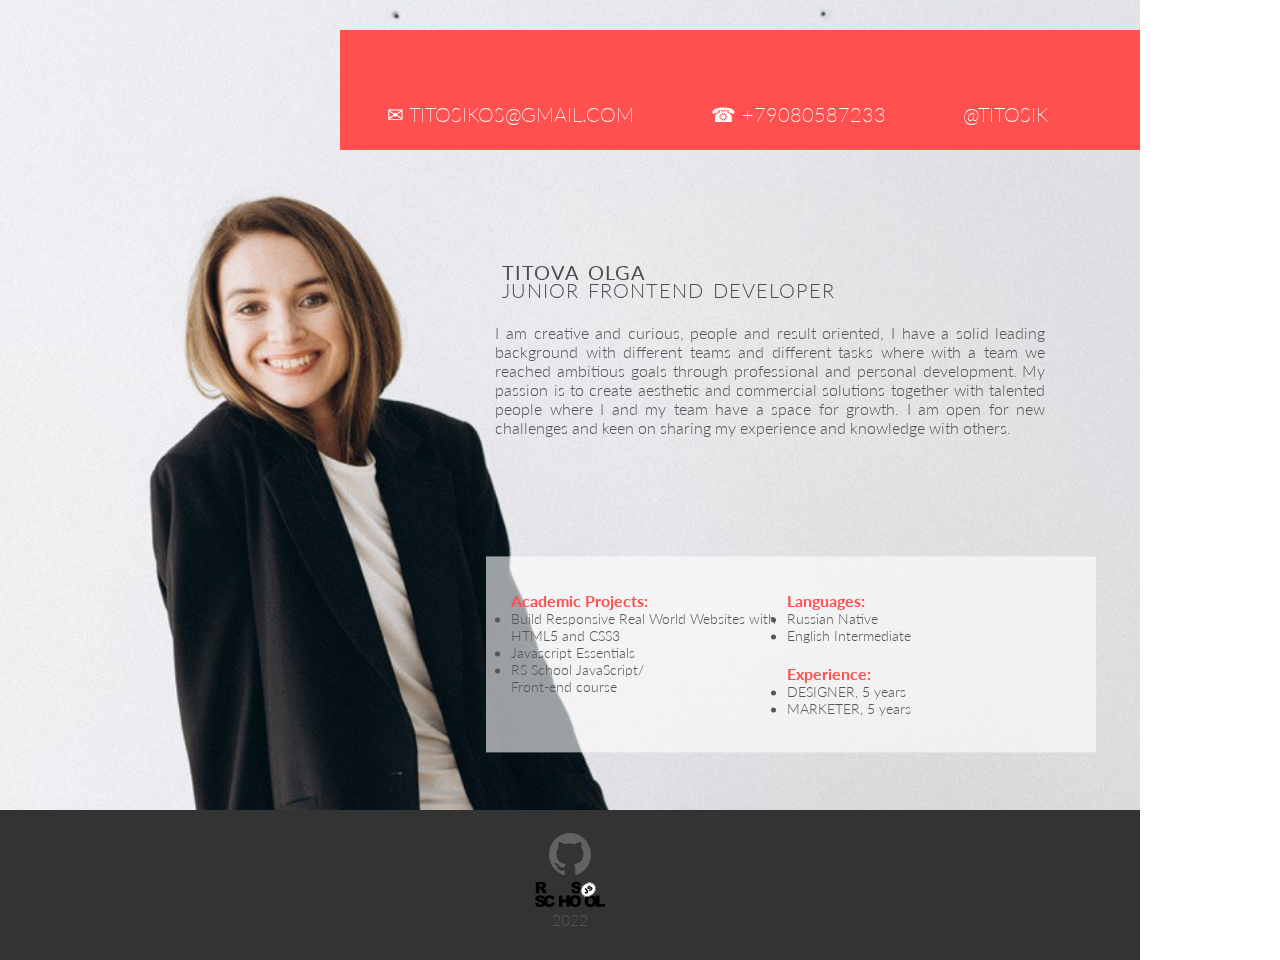
==== index.html @ f7ca81ad "fix:" ====
<!DOCTYPE html>
<html lang="en">
<head>
  <meta charset="UTF-8">
  <meta http-equiv="X-UA-Compatible" content="IE=edge">
  <meta name="viewport" content="width=device-width, initial-scale=1.0">
  <meta name="description" content="CV. Titova Olga | Junior Frontend Developer">
        <link rel="stylesheet" type="text/css" href="normalize.css">
        <link rel="stylesheet" type="text/css" href="grid.css">
        <link rel="stylesheet" type="text/css" href="style.css">
        <link href="https://fonts.googleapis.com/css2?family=Lato:ital,wght@0,100;0,300;0,400;1,300&display=swap" rel="stylesheet">
        <title>CV Titova Olga</title>
</head>
<body>
    <header>

       <div class="hero-text-box">
        <h1>Titova Olga</h1>
        <h2><br>Junior Frontend Developer</h2>
    </div>
        <section>
            <a class="btn" href="#">✉ titosikos@gmail.com</a>
            <a class="btn" href="#">☎ +79080587233</a>
            <a class="btn" href="https://www.instagram.com/titosik/">@titosik</a>
        </section>
    </header>

<div class="profile">
        <p>
                    I am creative and curious, people and result oriented, I have a solid leading background
                    with different teams and different tasks where with a team we reached ambitious goals
                    through professional and personal development. My passion is to create aesthetic and
                    commercial solutions together with talented people where I and my team have a space for growth.
                    I am open for new challenges and keen on sharing my experience and knowledge with others.
                </p>
        </div>
<div class="row">
    <div class="col span-1-of-2">

        <h3>Academic Projects:</h3>
        <ul>
            <li>Build Responsive Real World Websites with HTML5 and CSS3</li>
            <li>Javascript Essentials</li>
            <li>RS School JavaScript/<br>Front-end course</li>
        </ul>
    </div>
    <div class="col span-1-of-2">
                <h3>Languages:</h3>
                <ul>
                    <li>Russian Native </li>
                    <li>English Intermediate</li>
                </ul>
        </div>
    <div class="col span-1-of-2">
            <h3>Experience:</h3>
            <ul>
                <li>DESIGNER, 5 years </li>
                <li>MARKETER, 5 years</li>
            </ul>
    </div>
    </div>
  </div>

  <footer>
    <div class="social">
                <a href="https://github.com/titosik"><svg xmlns="http://www.w3.org/2000/svg" xmlns:xlink="http://www.w3.org/1999/xlink" aria-hidden="true" focusable="false" width="3em" height="3em" style="-ms-transform: rotate(360deg); -webkit-transform: rotate(360deg); transform: rotate(360deg);" preserveAspectRatio="xMidYMid meet" viewBox="0 0 512 512"><path d="M256 32C132.3 32 32 134.9 32 261.7c0 101.5 64.2 187.5 153.2 217.9a17.56 17.56 0 0 0 3.8.4c8.3 0 11.5-6.1 11.5-11.4c0-5.5-.2-19.9-.3-39.1a102.4 102.4 0 0 1-22.6 2.7c-43.1 0-52.9-33.5-52.9-33.5c-10.2-26.5-24.9-33.6-24.9-33.6c-19.5-13.7-.1-14.1 1.4-14.1h.1c22.5 2 34.3 23.8 34.3 23.8c11.2 19.6 26.2 25.1 39.6 25.1a63 63 0 0 0 25.6-6c2-14.8 7.8-24.9 14.2-30.7c-49.7-5.8-102-25.5-102-113.5c0-25.1 8.7-45.6 23-61.6c-2.3-5.8-10-29.2 2.2-60.8a18.64 18.64 0 0 1 5-.5c8.1 0 26.4 3.1 56.6 24.1a208.21 208.21 0 0 1 112.2 0c30.2-21 48.5-24.1 56.6-24.1a18.64 18.64 0 0 1 5 .5c12.2 31.6 4.5 55 2.2 60.8c14.3 16.1 23 36.6 23 61.6c0 88.2-52.4 107.6-102.3 113.3c8 7.1 15.2 21.1 15.2 42.5c0 30.7-.3 55.5-.3 63c0 5.4 3.1 11.5 11.4 11.5a19.35 19.35 0 0 0 4-.4C415.9 449.2 480 363.1 480 261.7C480 134.9 379.7 32 256 32z" fill="#626262"/></svg></a>
                <a href="https://rs.school/js/"><img src="rs_school_js.svg" alt="The Rolling Scopes" class="rs"><i class="rs"></i></a>
                <p>2022</p>
    </div>
</footer>




</body>
</html>
---- grid.css ----
/*  SECTIONS  ============================================================================= */

.section {
	clear: both;
	padding: 0px;
	margin: 0px;
}

/*  GROUPING  ============================================================================= */

.row {
    zoom: 1; /* For IE 6/7 (trigger hasLayout) */
}

.row:before,
.row:after {
    content:"";
    display:table;
}
.row:after {
    clear:both;
}

/*  GRID COLUMN SETUP   ==================================================================== */

.col {
	display: block;
	float:left;
	margin:  10px 0px;
}

.col:first-child { margin-left: 0; } /* all browsers except IE6 and lower */


/*  REMOVE MARGINS AS ALL GO FULL WIDTH AT 480 PIXELS */

@media only screen and (max-width: 480px) {
	.col {
		/*margin: 1% 0 1% 0%;*/
        margin: 0;
	}
}


/*  GRID OF TWO   ============================================================================= */


.span-2-of-2 {
	width: 100%;
}

.span-1-of-2 {
	width: 49.2%;
}

/*  GO FULL WIDTH AT LESS THAN 480 PIXELS */

@media only screen and (max-width: 480px) {
	.span-2-of-2 {
		width: 100%;
	}
	.span-1-of-2 {
		width: 100%;
	}
}


/*  GRID OF THREE   ============================================================================= */


.span-3-of-3 {
	width: 100%;
}

.span-2-of-3 {
	width: 66.13%;
}

.span-1-of-3 {
	width: 32.26%;
}


/*  GO FULL WIDTH AT LESS THAN 480 PIXELS */

@media only screen and (max-width: 480px) {
	.span-3-of-3 {
		width: 100%;
	}
	.span-2-of-3 {
		width: 100%;
	}
	.span-1-of-3 {
		width: 100%;
	}
}

/*  GRID OF FOUR   ============================================================================= */


.span-4-of-4 {
	width: 100%;
}

.span-3-of-4 {
	width: 74.6%;
}

.span-2-of-4 {
	width: 49.2%;
}

.span-1-of-4 {
	width: 23.8%;
}


/*  GO FULL WIDTH AT LESS THAN 480 PIXELS */

@media only screen and (max-width: 480px) {
	.span-4-of-4 {
		width: 100%;
	}
	.span-3-of-4 {
		width: 100%;
	}
	.span-2-of-4 {
		width: 100%;
	}
	.span-1-of-4 {
		width: 100%;
	}
}


/*  GRID OF FIVE   ============================================================================= */


.span-5-of-5 {
	width: 100%;
}

.span-4-of-5 {
  	width: 79.68%;
}

.span-3-of-5 {
  	width: 59.36%;
}

.span-2-of-5 {
  	width: 39.04%;
}

.span-1-of-5 {
  	width: 18.72%;
}


/*  GO FULL WIDTH AT LESS THAN 480 PIXELS */

@media only screen and (max-width: 480px) {
	.span-5-of-5 {
		width: 100%;
	}
	.span-4-of-5 {
		width: 100%;
	}
	.span-3-of-5 {
		width: 100%;
	}
	.span-2-of-5 {
		width: 100%;
	}
	.span-1-of-5 {
		width: 100%;
	}
}


/*  GRID OF SIX   ============================================================================= */


.span-6-of-6 {
	width: 100%;
}

.span-5-of-6 {
  	width: 83.06%;
}

.span-4-of-6 {
  	width: 66.13%;
}

.span-3-of-6 {
  	width: 49.2%;
}

.span-2-of-6 {
  	width: 32.26%;
}

.span-1-of-6 {
  	width: 15.33%;
}


/*  GO FULL WIDTH AT LESS THAN 480 PIXELS */

@media only screen and (max-width: 480px) {
	.span-6-of-6 {
		width: 100%;
	}
	.span-5-of-6 {
		width: 100%;
	}
	.span-4-of-6 {
		width: 100%;
	}
	.span-3-of-6 {
		width: 100%;
	}
	.span-2-of-6 {
		width: 100%;
	}
	.span-1-of-6 {
		width: 100%;
	}
}



/*  GRID OF SEVEN   ============================================================================= */


.span-7-of-7 {
	width: 100%;
}

.span-6-of-7 {
	width: 85.48%;
}

.span-5-of-7 {
  	width: 70.97%;
}

.span-4-of-7 {
  	width: 56.45%;
}

.span-3-of-7 {
  	width: 41.94%;
}

.span-2-of-7 {
  	width: 27.42%;
}

.span-1-of-7 {
  	width: 12.91%;
}


/*  GO FULL WIDTH AT LESS THAN 480 PIXELS */

@media only screen and (max-width: 480px) {
	.span-7-of-7 {
		width: 100%;
	}
	.span-6-of-7 {
		width: 100%;
	}
	.span-5-of-7 {
		width: 100%;
	}
	.span-4-of-7 {
		width: 100%;
	}
	.span-3-of-7 {
		width: 100%;
	}
	.span-2-of-7 {
		width: 100%;
	}
	.span-1-of-7 {
		width: 100%;
	}
}


/*  GRID OF EIGHT   ============================================================================= */


.span-8-of-8 {
	width: 100%;
}

.span-7-of-8 {
	width: 87.3%;
}

.span-6-of-8 {
	width: 74.6%;
}

.span-5-of-8 {
	width: 61.9%;
}

.span-4-of-8 {
	width: 49.2%;
}

.span-3-of-8 {
	width: 36.5%;
}

.span-2-of-8 {
	width: 23.8%;
}

.span-1-of-8 {
	width: 11.1%;
}


/*  GO FULL WIDTH AT LESS THAN 480 PIXELS */

@media only screen and (max-width: 480px) {
	.span-8-of-8 {
		width: 100%;
	}
	.span-7-of-8 {
		width: 100%;
	}
	.span-6-of-8 {
		width: 100%;
	}
	.span-5-of-8 {
		width: 100%;
	}
	.span-4-of-8 {
		width: 100%;
	}
	.span-3-of-8 {
		width: 100%;
	}
	.span-2-of-8 {
		width: 100%;
	}
	.span-1-of-8 {
		width: 100%;
	}
}


/*  GRID OF NINE   ============================================================================= */


.span-9-of-9 {
	width: 100%;
}

.span-8-of-9 {
	width: 88.71%;
}

.span-7-of-9 {
	width: 77.42%;
}

.span-6-of-9 {
	width: 66.13%;
}

.span-5-of-9 {
	width: 54.84%;
}

.span-4-of-9 {
	width: 43.55%;
}

.span-3-of-9 {
	width: 32.26%;
}

.span-2-of-9 {
	width: 20.97%;
}

.span-1-of-9 {
	width: 9.68%;
}


/*  GO FULL WIDTH AT LESS THAN 480 PIXELS */

@media only screen and (max-width: 480px) {
	.span-9-of-9 {
		width: 100%;
	}
	.span-8-of-9 {
		width: 100%;
	}
	.span-7-of-9 {
		width: 100%;
	}
	.span-6-of-9 {
		width: 100%;
	}
	.span-5-of-9 {
		width: 100%;
	}
	.span-4-of-9 {
		width: 100%;
	}
	.span-3-of-9 {
		width: 100%;
	}
	.span-2-of-9 {
		width: 100%;
	}
	.span-1-of-9 {
		width: 100%;
	}
}


/*  GRID OF TEN   ============================================================================= */


.span-10-of-10 {
	width: 100%;
}

.span-9-of-10 {
	width: 89.84%;
}

.span-8-of-10 {
	width: 79.68%;
}

.span-7-of-10 {
	width: 69.52%;
}

.span-6-of-10 {
	width: 59.36%;
}

.span-5-of-10 {
	width: 49.2%;
}

.span-4-of-10 {
	width: 39.04%;
}

.span-3-of-10 {
	width: 28.88%;
}

.span-2-of-10 {
	width: 18.72%;
}

.span-1-of-10 {
	width: 8.56%;
}


/*  GO FULL WIDTH AT LESS THAN 480 PIXELS */

@media only screen and (max-width: 480px) {
	.span-10-of-10 {
		width: 100%;
	}
	.span-9-of-10 {
		width: 100%;
	}
	.span-8-of-10 {
		width: 100%;
	}
	.span-7-of-10 {
		width: 100%;
	}
	.span-6-of-10 {
		width: 100%;
	}
	.span-5-of-10 {
		width: 100%;
	}
	.span-4-of-10 {
		width: 100%;
	}
	.span-3-of-10 {
		width: 100%;
	}
	.span-2-of-10 {
		width: 100%;
	}
	.span-1-of-10 {
		width: 100%;
	}
}


/*  GRID OF ELEVEN   ============================================================================= */

.span-11-of-11 {
	width: 100%;
}

.span-10-of-11 {
	width: 90.76%;
}

.span-9-of-11 {
	width: 81.52%;
}

.span-8-of-11 {
	width: 72.29%;
}

.span-7-of-11 {
	width: 63.05%;
}

.span-6-of-11 {
	width: 53.81%;
}

.span-5-of-11 {
	width: 44.58%;
}

.span-4-of-11 {
	width: 35.34%;
}

.span-3-of-11 {
	width: 26.1%;
}

.span-2-of-11 {
	width: 16.87%;
}

.span-1-of-11 {
	width: 7.63%;
}


/*  GO FULL WIDTH AT LESS THAN 480 PIXELS */

@media only screen and (max-width: 480px) {
	.span-11-of-11 {
		width: 100%;
	}
	.span-10-of-11 {
		width: 100%;
	}
	.span-9-of-11 {
		width: 100%;
	}
	.span-8-of-11 {
		width: 100%;
	}
	.span-7-of-11 {
		width: 100%;
	}
	.span-6-of-11 {
		width: 100%;
	}
	.span-5-of-11 {
		width: 100%;
	}
	.span-4-of-11 {
		width: 100%;
	}
	.span-3-of-11 {
		width: 100%;
	}
	.span-2-of-11 {
		width: 100%;
	}
	.span-1-of-11 {
		width: 100%;
	}
}


/*  GRID OF TWELVE   ============================================================================= */

.span-12-of-12 {
	width: 100%;
}

.span-11-of-12 {
	width: 91.53%;
}

.span-10-of-12 {
	width: 83.06%;
}

.span-9-of-12 {
	width: 74.6%;
}

.span-8-of-12 {
	width: 66.13%;
}

.span-7-of-12 {
	width: 57.66%;
}

.span-6-of-12 {
	width: 49.2%;
}

.span-5-of-12 {
	width: 40.73%;
}

.span-4-of-12 {
	width: 32.26%;
}

.span-3-of-12 {
	width: 23.8%;
}

.span-2-of-12 {
	width: 15.33%;
}

.span-1-of-12 {
	width: 6.86%;
}


/*  GO FULL WIDTH AT LESS THAN 480 PIXELS */

@media only screen and (max-width: 480px) {
	.span-12-of-12 {
		width: 100%;
	}
	.span-11-of-12 {
		width: 100%;
	}
	.span-10-of-12 {
		width: 100%;
	}
	.span-9-of-12 {
		width: 100%;
	}
	.span-8-of-12 {
		width: 100%;
	}
	.span-7-of-12 {
		width: 100%;
	}
	.span-6-of-12 {
		width: 100%;
	}
	.span-5-of-12 {
		width: 100%;
	}
	.span-4-of-12 {
		width: 100%;
	}
	.span-3-of-12 {
		width: 100%;
	}
	.span-2-of-12 {
		width: 100%;
	}
	.span-1-of-12 {
		width: 100%;
	}
}
---- style.css ----
* {
    margin: 0;
    padding: 0;
    box-sizing: border-box;
}
html {
    background-color: #fff;
    color:#555;
    font-family: 'Lato', 'Arial','sans-serif';
    font-weight: 300;
    font-size: 20px;
    text-rendering: optimizeLegibility;
    position: fixed;

}
.row {
    max-width: 1140px;
    margin: 0 auto;
}


header {
    background-image: url("imgOlga.jpg");
    background-size: cover;
    background-position: top;
    width: 1140px;
    height: 90vh;
    margin-left: auto;
    margin-right: auto;

    }

.hero-text-box {
    position: absolute;
    width: 1140px;
    top: 20%;
    left: 54%;
    text-decoration: none;
    transform: translate(-10%, -10%);

}

h1 {
    color: #4d4d4d;
    margin-top: 0;
    margin-bottom: 0px;
    font-size: 100%;
    font-weight: 400;
    text-transform: uppercase;
    letter-spacing: 1px;
    word-spacing: 3px;
    padding-top: 7%;

}

h2 {
    color: #4d4d4d;
    margin: -30px 0 0 0;
    font-size: 100%;
    font-weight: 300;
    text-transform: uppercase;
    letter-spacing: 1px;
    word-spacing: 3px;

}

.btn {
    margin-top: 50px;
    display: inline-block;
    padding: 10px 35px;
    font-weight: 200;
    text-decoration: none;
    border-radius: 0px;
    color: #fff;
    background-color: #fe504f;
    border: 1px solid #fe504f;
    text-transform: uppercase;

}

section {
    width: 800px;
    height: 120px;
    float: right;
    margin-top: 30px;
    display: inline-block;
    padding: 10px 10px;
    font-weight: 300;
    text-decoration: none;
    border-radius: 0px;
    color: #fff;
    background-color: #fe504f;
    border: 1px solid #fe504f;
    text-transform: uppercase;

}

.profile {
    position: fixed;
    width: 550px;
    top: 23%;
    left: 43%;
    transform: translate(-10%, -10%);
    text-align: justify;
    margin: 0 auto;
    padding-top: 11%;
    font-size: 80%;
}

h3 {
    color: #fe504f;
}

h4 {
    display: inline;
}

.row  {
    text-align: left;
    display:inline-flexbox;
    position: absolute;
    padding: 25px;
    margin: auto;
    width: 610px;
    top: 60%;
    left: 48%;
    transform: translate(-10%, -10%);
    background-color: rgba(255, 255, 255, 0.6);
    font-size: 70%;

}

footer {
    background-color: #333;
    padding: 10px;
    font-size: 80%;
    width: 1140px;
    height: 150px;
    text-align: center;
    margin-left: auto;
    margin-right: auto;
    text-decoration: none;

}

.social {
    width: 90px;
    display: inline-block;
    padding: 10px;


}
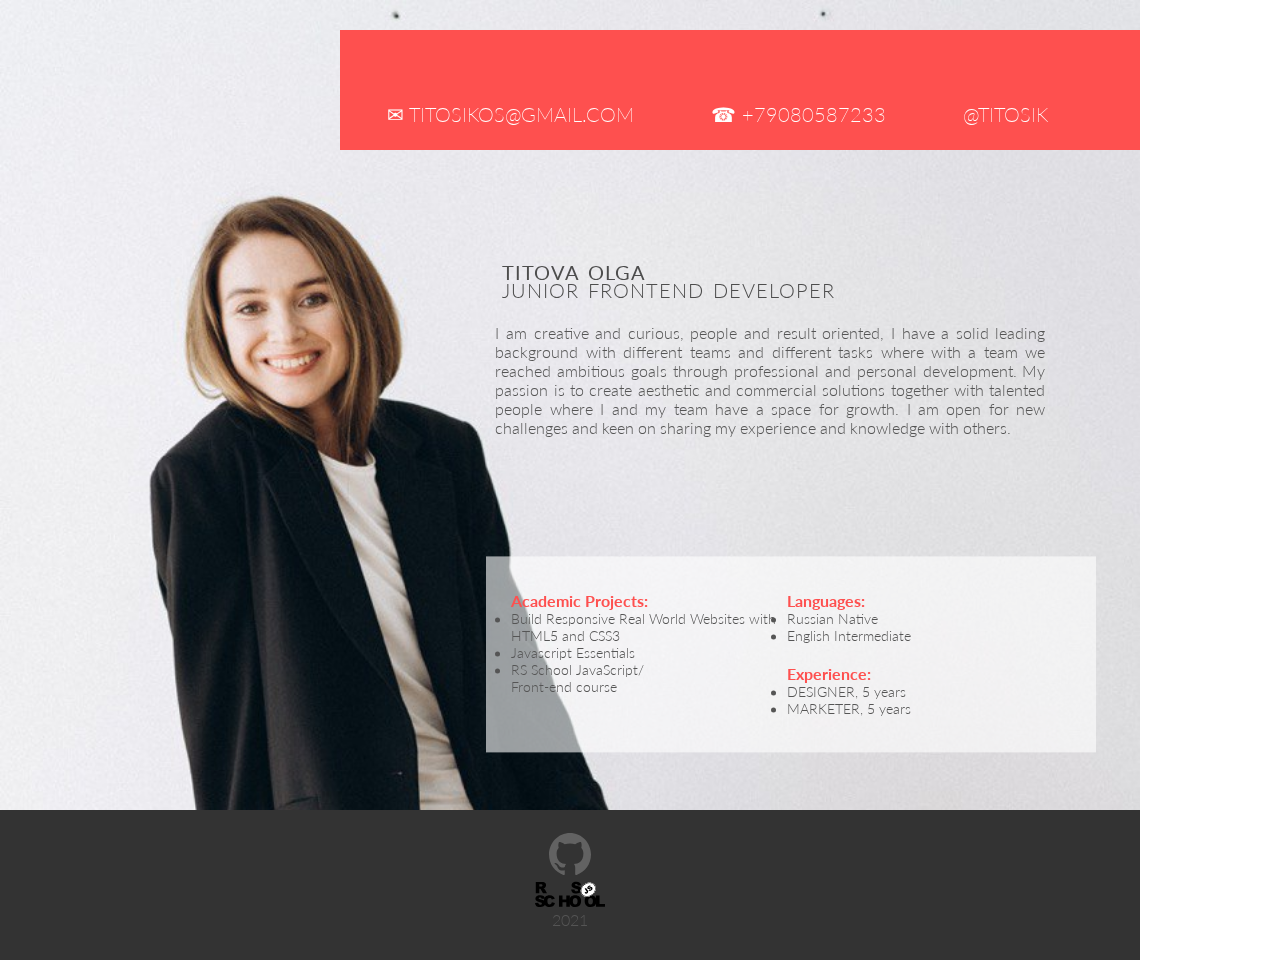
==== commit 330ab737: "fix:" ====
--- a/index.html
+++ b/index.html
@@ -65,7 +65,7 @@
     <div class="social">
                 <a href="https://github.com/titosik"><svg xmlns="http://www.w3.org/2000/svg" xmlns:xlink="http://www.w3.org/1999/xlink" aria-hidden="true" focusable="false" width="3em" height="3em" style="-ms-transform: rotate(360deg); -webkit-transform: rotate(360deg); transform: rotate(360deg);" preserveAspectRatio="xMidYMid meet" viewBox="0 0 512 512"><path d="M256 32C132.3 32 32 134.9 32 261.7c0 101.5 64.2 187.5 153.2 217.9a17.56 17.56 0 0 0 3.8.4c8.3 0 11.5-6.1 11.5-11.4c0-5.5-.2-19.9-.3-39.1a102.4 102.4 0 0 1-22.6 2.7c-43.1 0-52.9-33.5-52.9-33.5c-10.2-26.5-24.9-33.6-24.9-33.6c-19.5-13.7-.1-14.1 1.4-14.1h.1c22.5 2 34.3 23.8 34.3 23.8c11.2 19.6 26.2 25.1 39.6 25.1a63 63 0 0 0 25.6-6c2-14.8 7.8-24.9 14.2-30.7c-49.7-5.8-102-25.5-102-113.5c0-25.1 8.7-45.6 23-61.6c-2.3-5.8-10-29.2 2.2-60.8a18.64 18.64 0 0 1 5-.5c8.1 0 26.4 3.1 56.6 24.1a208.21 208.21 0 0 1 112.2 0c30.2-21 48.5-24.1 56.6-24.1a18.64 18.64 0 0 1 5 .5c12.2 31.6 4.5 55 2.2 60.8c14.3 16.1 23 36.6 23 61.6c0 88.2-52.4 107.6-102.3 113.3c8 7.1 15.2 21.1 15.2 42.5c0 30.7-.3 55.5-.3 63c0 5.4 3.1 11.5 11.4 11.5a19.35 19.35 0 0 0 4-.4C415.9 449.2 480 363.1 480 261.7C480 134.9 379.7 32 256 32z" fill="#626262"/></svg></a>
                 <a href="https://rs.school/js/"><img src="rs_school_js.svg" alt="The Rolling Scopes" class="rs"><i class="rs"></i></a>
-                <p>2022</p>
+                <p>2021</p>
     </div>
 </footer>
 
@@ -79,3 +79,16 @@
 
 
 
+
+
+
+
+
+
+
+
+
+
+
+
+
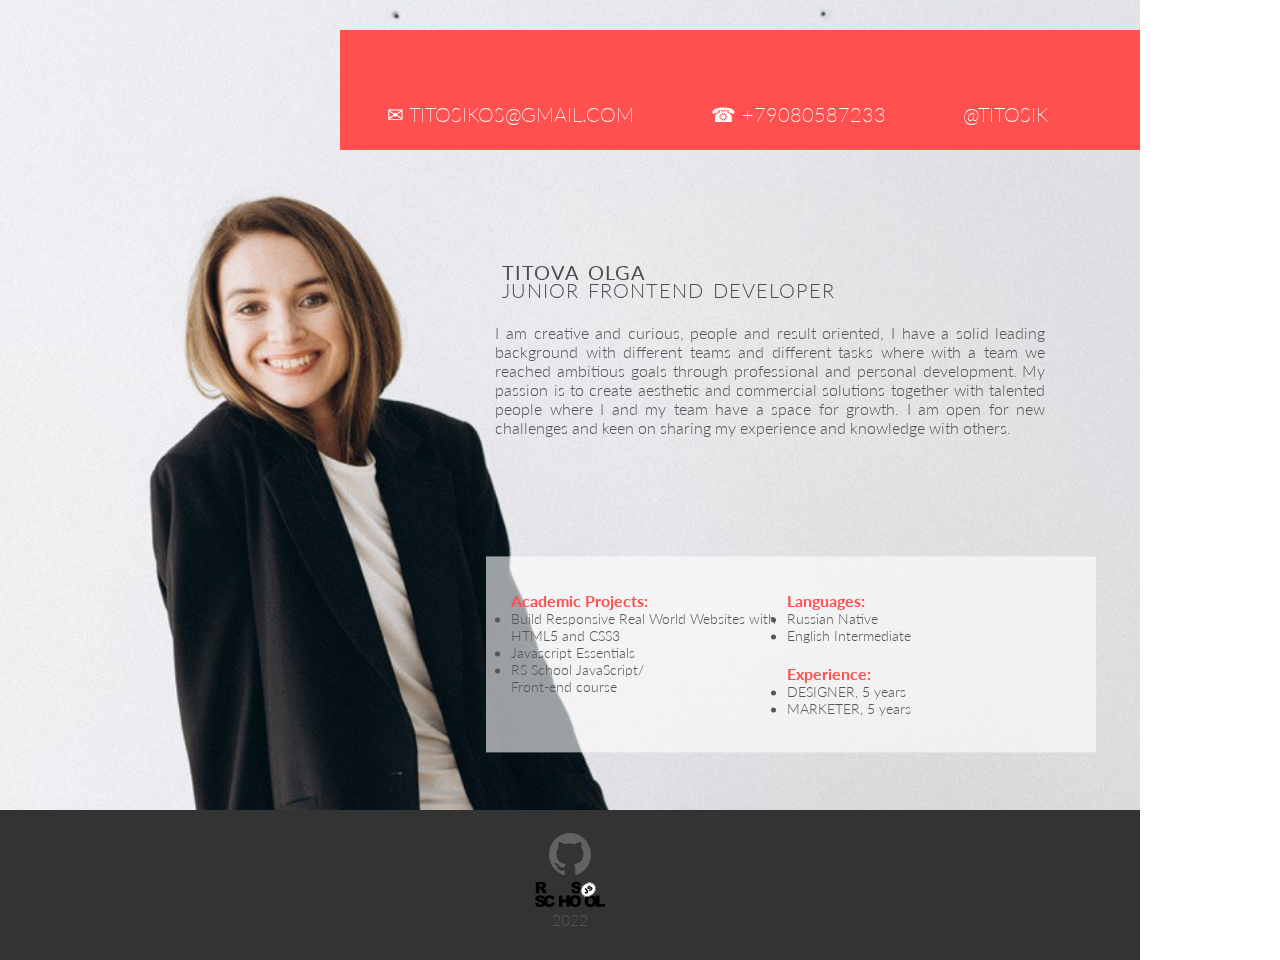
==== commit 466e27e3: "fix:" ====
--- a/index.html
+++ b/index.html
@@ -65,7 +65,7 @@
     <div class="social">
                 <a href="https://github.com/titosik"><svg xmlns="http://www.w3.org/2000/svg" xmlns:xlink="http://www.w3.org/1999/xlink" aria-hidden="true" focusable="false" width="3em" height="3em" style="-ms-transform: rotate(360deg); -webkit-transform: rotate(360deg); transform: rotate(360deg);" preserveAspectRatio="xMidYMid meet" viewBox="0 0 512 512"><path d="M256 32C132.3 32 32 134.9 32 261.7c0 101.5 64.2 187.5 153.2 217.9a17.56 17.56 0 0 0 3.8.4c8.3 0 11.5-6.1 11.5-11.4c0-5.5-.2-19.9-.3-39.1a102.4 102.4 0 0 1-22.6 2.7c-43.1 0-52.9-33.5-52.9-33.5c-10.2-26.5-24.9-33.6-24.9-33.6c-19.5-13.7-.1-14.1 1.4-14.1h.1c22.5 2 34.3 23.8 34.3 23.8c11.2 19.6 26.2 25.1 39.6 25.1a63 63 0 0 0 25.6-6c2-14.8 7.8-24.9 14.2-30.7c-49.7-5.8-102-25.5-102-113.5c0-25.1 8.7-45.6 23-61.6c-2.3-5.8-10-29.2 2.2-60.8a18.64 18.64 0 0 1 5-.5c8.1 0 26.4 3.1 56.6 24.1a208.21 208.21 0 0 1 112.2 0c30.2-21 48.5-24.1 56.6-24.1a18.64 18.64 0 0 1 5 .5c12.2 31.6 4.5 55 2.2 60.8c14.3 16.1 23 36.6 23 61.6c0 88.2-52.4 107.6-102.3 113.3c8 7.1 15.2 21.1 15.2 42.5c0 30.7-.3 55.5-.3 63c0 5.4 3.1 11.5 11.4 11.5a19.35 19.35 0 0 0 4-.4C415.9 449.2 480 363.1 480 261.7C480 134.9 379.7 32 256 32z" fill="#626262"/></svg></a>
                 <a href="https://rs.school/js/"><img src="rs_school_js.svg" alt="The Rolling Scopes" class="rs"><i class="rs"></i></a>
-                <p>2021</p>
+                <p>2022</p>
     </div>
 </footer>
 
@@ -83,12 +83,3 @@
 
 
 
-
-
-
-
-
-
-
-
-
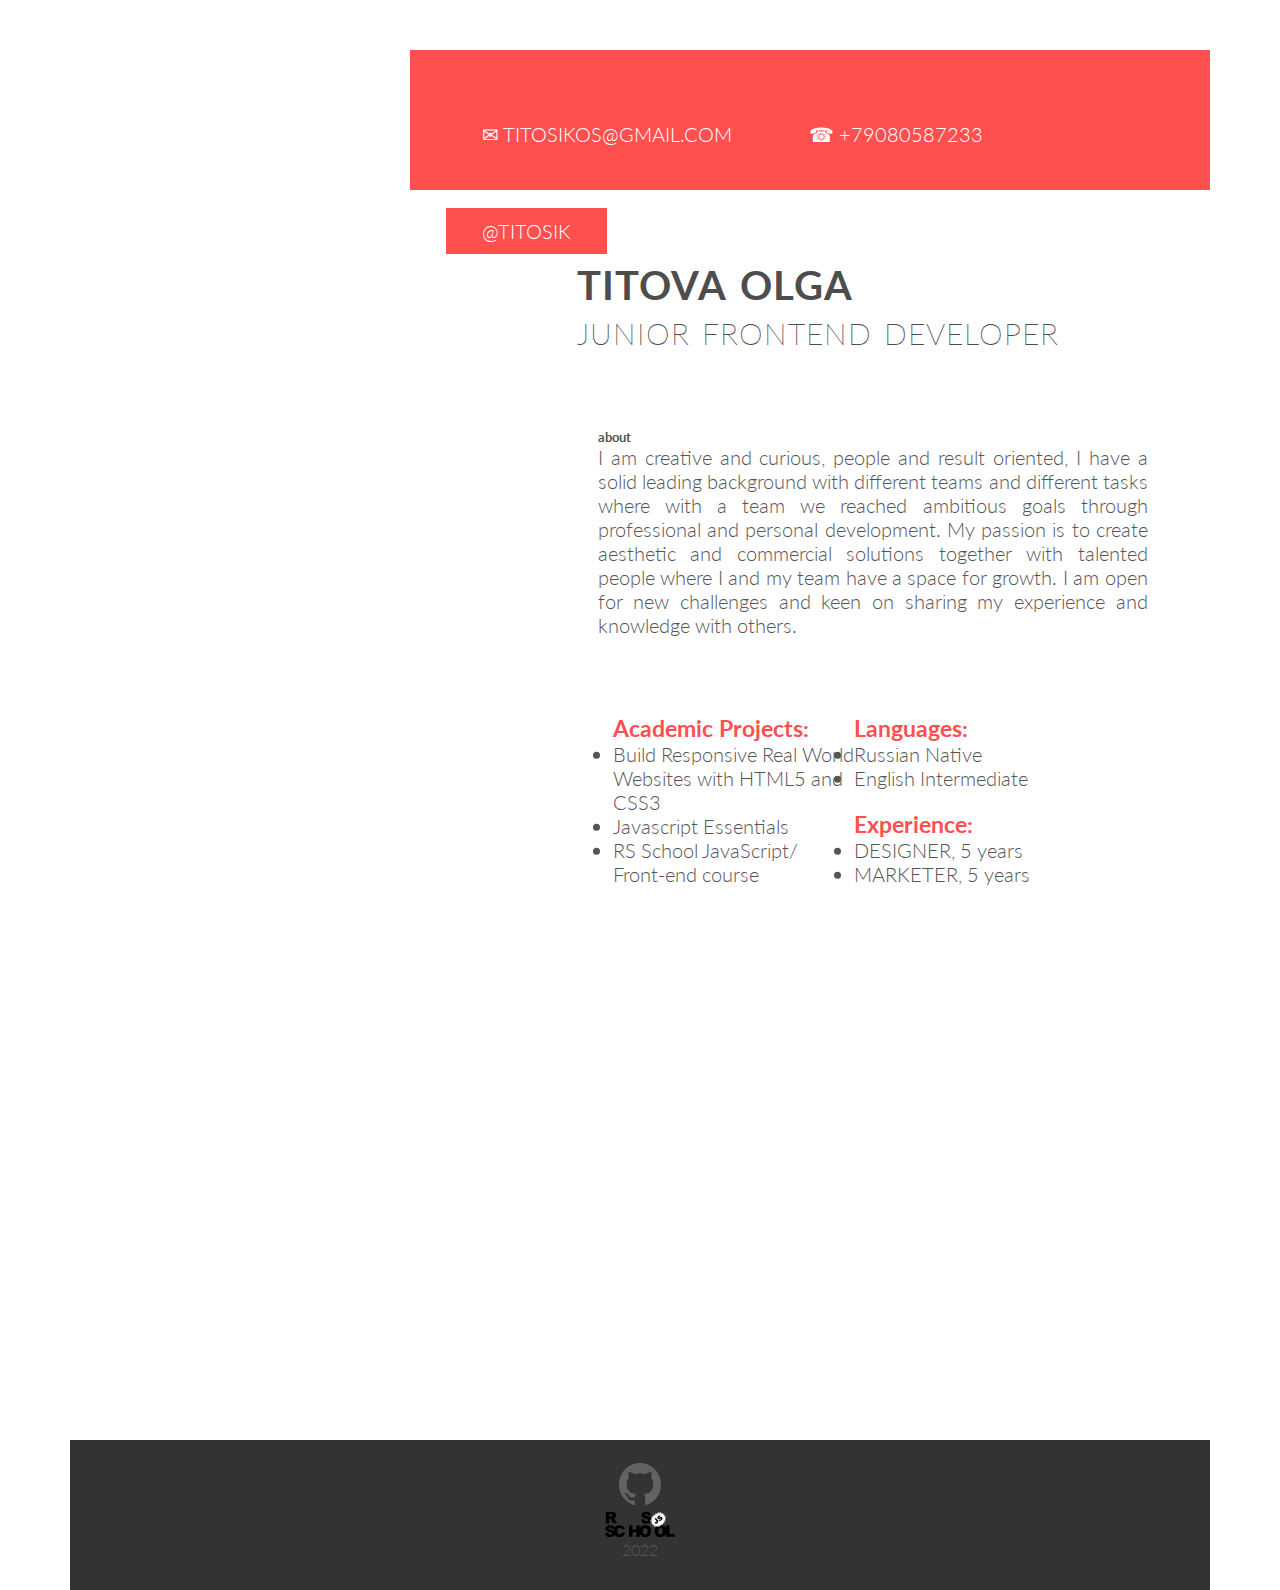
==== commit fefbc775: "fix:" ====
--- a/index.html
+++ b/index.html
@@ -26,6 +26,7 @@
     </header>
 
 <div class="profile">
+  <h6>about</h6>
         <p>
                     I am creative and curious, people and result oriented, I have a solid leading background
                     with different teams and different tasks where with a team we reached ambitious goals
@@ -59,8 +60,6 @@
             </ul>
     </div>
     </div>
-  </div>
-
   <footer>
     <div class="social">
                 <a href="https://github.com/titosik"><svg xmlns="http://www.w3.org/2000/svg" xmlns:xlink="http://www.w3.org/1999/xlink" aria-hidden="true" focusable="false" width="3em" height="3em" style="-ms-transform: rotate(360deg); -webkit-transform: rotate(360deg); transform: rotate(360deg);" preserveAspectRatio="xMidYMid meet" viewBox="0 0 512 512"><path d="M256 32C132.3 32 32 134.9 32 261.7c0 101.5 64.2 187.5 153.2 217.9a17.56 17.56 0 0 0 3.8.4c8.3 0 11.5-6.1 11.5-11.4c0-5.5-.2-19.9-.3-39.1a102.4 102.4 0 0 1-22.6 2.7c-43.1 0-52.9-33.5-52.9-33.5c-10.2-26.5-24.9-33.6-24.9-33.6c-19.5-13.7-.1-14.1 1.4-14.1h.1c22.5 2 34.3 23.8 34.3 23.8c11.2 19.6 26.2 25.1 39.6 25.1a63 63 0 0 0 25.6-6c2-14.8 7.8-24.9 14.2-30.7c-49.7-5.8-102-25.5-102-113.5c0-25.1 8.7-45.6 23-61.6c-2.3-5.8-10-29.2 2.2-60.8a18.64 18.64 0 0 1 5-.5c8.1 0 26.4 3.1 56.6 24.1a208.21 208.21 0 0 1 112.2 0c30.2-21 48.5-24.1 56.6-24.1a18.64 18.64 0 0 1 5 .5c12.2 31.6 4.5 55 2.2 60.8c14.3 16.1 23 36.6 23 61.6c0 88.2-52.4 107.6-102.3 113.3c8 7.1 15.2 21.1 15.2 42.5c0 30.7-.3 55.5-.3 63c0 5.4 3.1 11.5 11.4 11.5a19.35 19.35 0 0 0 4-.4C415.9 449.2 480 363.1 480 261.7C480 134.9 379.7 32 256 32z" fill="#626262"/></svg></a>
@@ -68,9 +67,6 @@
                 <p>2022</p>
     </div>
 </footer>
-
-
-
 
 </body>
 </html>
@@ -83,3 +79,12 @@
 
 
 
+
+
+
+
+
+
+
+
+
--- a/style.css
+++ b/style.css
@@ -1,154 +1,133 @@
 * {
-    margin: 0;
-    padding: 0;
-    box-sizing: border-box;
+  margin: 0;
+  padding: 0;
+  box-sizing: border-box;
 }
 html {
-    background-color: #fff;
-    color:#555;
-    font-family: 'Lato', 'Arial','sans-serif';
-    font-weight: 300;
-    font-size: 20px;
-    text-rendering: optimizeLegibility;
-    position: fixed;
-
+  background-color: #fff;
+  color: #555;
+  font-family: "Lato", "Arial", "sans-serif";
+  font-weight: 300;
+  font-size: 20px;
+  text-rendering: optimizeLegibility;
 }
 .row {
-    max-width: 1140px;
-    margin: 0 auto;
+  max-width: 1140px;
+  margin: 0 auto;
+}
+
+header {
+  background-image: url("https://drive.google.com/file/d/1Th3VuVl-sFMVe2qECRuNaLuX780ADln1/view?usp=sharing");
+  background-size: cover;
+  background-position: top;
+  width: 1140px;
+  height: 160vh;
+  margin-left: auto;
+  margin-right: auto;
+}
+
+.hero-text-box {
+  position: absolute;
+  width: 1140px;
+  top: 30%;
+  left: 54%;
+  text-decoration: ;
+  transform: translate(-10%, -10%);
+}
+
+h1 {
+  color: #4d4d4d;
+  margin-top: 0;
+  margin-bottom: 0px;
+  font-size: 200%;
+  font-weight: 00;
+  text-transform: uppercase;
+  letter-spacing: 1px;
+  word-spacing: 3px;
+}
+
+h2 {
+  color: #4d4d4d;
+  margin: -30px 0 0 0;
+  font-size: 150%;
+  font-weight: 200;
+  text-transform: uppercase;
+  letter-spacing: 1px;
+  word-spacing: 3px;
+}
+
+.btn {
+  margin-top: 50px;
+  display: inline-block;
+  padding: 10px 35px;
+  font-weight: 300;
+  text-decoration: none;
+  border-radius: 0px;
+  color: #fff;
+  background-color: #fe504f;
+  border: 1px solid #fe504f;
+  text-transform: uppercase;
+}
+
+section {
+  width: 800px;
+  height: 140px;
+  float: right;
+  margin-top: 50px;
+  display: inline-block;
+  padding: 10px 35px;
+  font-weight: 300;
+  text-decoration: none;
+  border-radius: 0px;
+  color: #fff;
+  background-color: #fe504f;
+  border: 1px solid #fe504f;
+  text-transform: uppercase;
+}
+
+.profile {
+  position: absolute;
+  width: 550px;
+  top: 50%;
+  left: 51%;
+  transform: translate(-10%, -10%);
+  text-align: justify;
+  margin: 0 auto;
+}
+
+h3 {
+  color: #fe504f;
+}
+
+.row {
+  text-align: left;
+  display: inline-flexbox;
+  position: absolute;
+  padding: 60px;
+  margin: auto;
+  width: 610px;
+  top: 75%;
+  left: 48%;
+  transform: translate(-10%, -10%);
+  background-color: rgba(255, 255, 255, 0.6);
+}
+
+footer {
+  background-color: #333;
+  padding: 10px;
+  font-size: 80%;
+  width: 1140px;
+  height: 150px;
+  text-align: center;
+  margin-left: auto;
+  margin-right: auto;
+  text-decoration: none;
+}
+
+.social {
+  width: 90px;
+  display: inline-block;
+  padding: 10px;
 }
 
 
-header {
-    background-image: url("imgOlga.jpg");
-    background-size: cover;
-    background-position: top;
-    width: 1140px;
-    height: 90vh;
-    margin-left: auto;
-    margin-right: auto;
-
-    }
-
-.hero-text-box {
-    position: absolute;
-    width: 1140px;
-    top: 20%;
-    left: 54%;
-    text-decoration: none;
-    transform: translate(-10%, -10%);
-
-}
-
-h1 {
-    color: #4d4d4d;
-    margin-top: 0;
-    margin-bottom: 0px;
-    font-size: 100%;
-    font-weight: 400;
-    text-transform: uppercase;
-    letter-spacing: 1px;
-    word-spacing: 3px;
-    padding-top: 7%;
-
-}
-
-h2 {
-    color: #4d4d4d;
-    margin: -30px 0 0 0;
-    font-size: 100%;
-    font-weight: 300;
-    text-transform: uppercase;
-    letter-spacing: 1px;
-    word-spacing: 3px;
-
-}
-
-.btn {
-    margin-top: 50px;
-    display: inline-block;
-    padding: 10px 35px;
-    font-weight: 200;
-    text-decoration: none;
-    border-radius: 0px;
-    color: #fff;
-    background-color: #fe504f;
-    border: 1px solid #fe504f;
-    text-transform: uppercase;
-
-}
-
-section {
-    width: 800px;
-    height: 120px;
-    float: right;
-    margin-top: 30px;
-    display: inline-block;
-    padding: 10px 10px;
-    font-weight: 300;
-    text-decoration: none;
-    border-radius: 0px;
-    color: #fff;
-    background-color: #fe504f;
-    border: 1px solid #fe504f;
-    text-transform: uppercase;
-
-}
-
-.profile {
-    position: fixed;
-    width: 550px;
-    top: 23%;
-    left: 43%;
-    transform: translate(-10%, -10%);
-    text-align: justify;
-    margin: 0 auto;
-    padding-top: 11%;
-    font-size: 80%;
-}
-
-h3 {
-    color: #fe504f;
-}
-
-h4 {
-    display: inline;
-}
-
-.row  {
-    text-align: left;
-    display:inline-flexbox;
-    position: absolute;
-    padding: 25px;
-    margin: auto;
-    width: 610px;
-    top: 60%;
-    left: 48%;
-    transform: translate(-10%, -10%);
-    background-color: rgba(255, 255, 255, 0.6);
-    font-size: 70%;
-
-}
-
-footer {
-    background-color: #333;
-    padding: 10px;
-    font-size: 80%;
-    width: 1140px;
-    height: 150px;
-    text-align: center;
-    margin-left: auto;
-    margin-right: auto;
-    text-decoration: none;
-
-}
-
-.social {
-    width: 90px;
-    display: inline-block;
-    padding: 10px;
-
-
-}
-
-
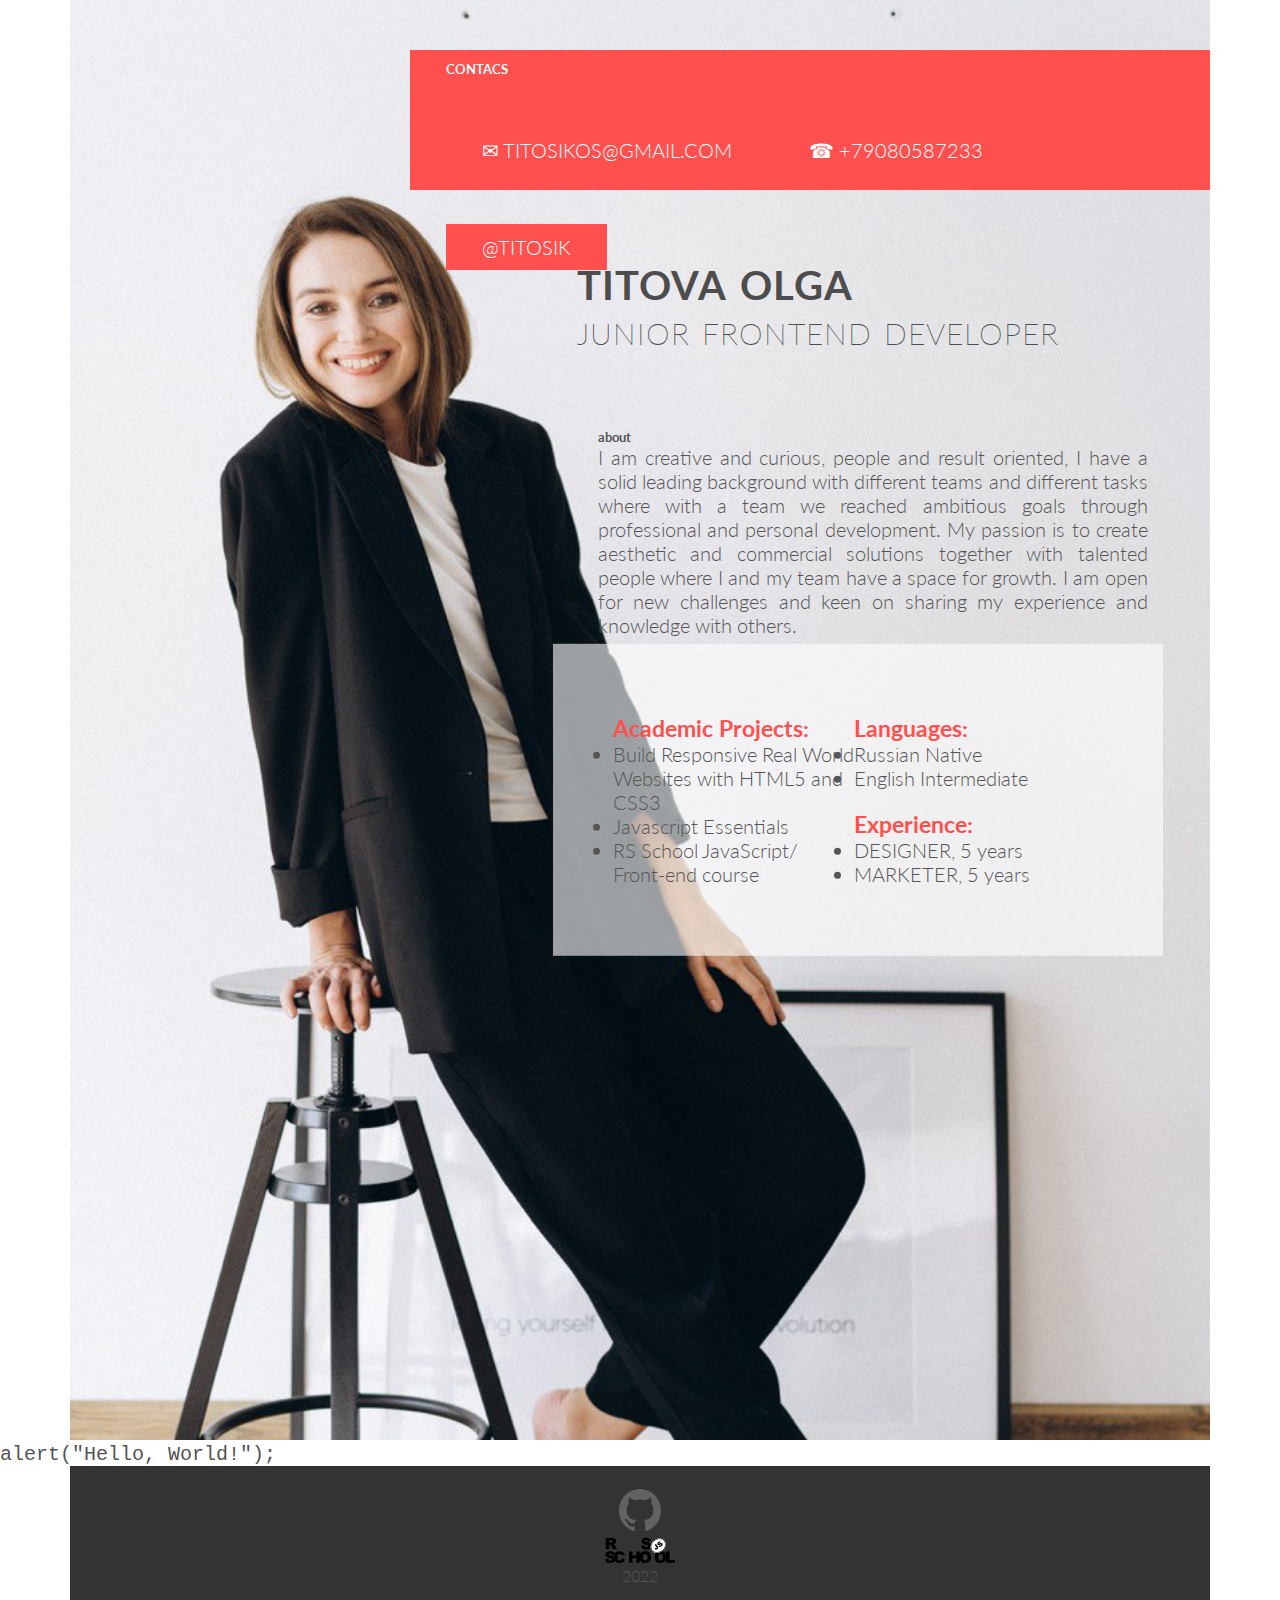
==== commit ed2d0340: "add:" ====
--- a/index.html
+++ b/index.html
@@ -18,7 +18,7 @@
         <h1>Titova Olga</h1>
         <h2><br>Junior Frontend Developer</h2>
     </div>
-        <section>
+        <section> <h6>contacs</h6>
             <a class="btn" href="#">✉ titosikos@gmail.com</a>
             <a class="btn" href="#">☎ +79080587233</a>
             <a class="btn" href="https://www.instagram.com/titosik/">@titosik</a>
@@ -60,6 +60,11 @@
             </ul>
     </div>
     </div>
+  <div>
+  <code>
+    alert("Hello, World!");
+</code>
+  </div>
   <footer>
     <div class="social">
                 <a href="https://github.com/titosik"><svg xmlns="http://www.w3.org/2000/svg" xmlns:xlink="http://www.w3.org/1999/xlink" aria-hidden="true" focusable="false" width="3em" height="3em" style="-ms-transform: rotate(360deg); -webkit-transform: rotate(360deg); transform: rotate(360deg);" preserveAspectRatio="xMidYMid meet" viewBox="0 0 512 512"><path d="M256 32C132.3 32 32 134.9 32 261.7c0 101.5 64.2 187.5 153.2 217.9a17.56 17.56 0 0 0 3.8.4c8.3 0 11.5-6.1 11.5-11.4c0-5.5-.2-19.9-.3-39.1a102.4 102.4 0 0 1-22.6 2.7c-43.1 0-52.9-33.5-52.9-33.5c-10.2-26.5-24.9-33.6-24.9-33.6c-19.5-13.7-.1-14.1 1.4-14.1h.1c22.5 2 34.3 23.8 34.3 23.8c11.2 19.6 26.2 25.1 39.6 25.1a63 63 0 0 0 25.6-6c2-14.8 7.8-24.9 14.2-30.7c-49.7-5.8-102-25.5-102-113.5c0-25.1 8.7-45.6 23-61.6c-2.3-5.8-10-29.2 2.2-60.8a18.64 18.64 0 0 1 5-.5c8.1 0 26.4 3.1 56.6 24.1a208.21 208.21 0 0 1 112.2 0c30.2-21 48.5-24.1 56.6-24.1a18.64 18.64 0 0 1 5 .5c12.2 31.6 4.5 55 2.2 60.8c14.3 16.1 23 36.6 23 61.6c0 88.2-52.4 107.6-102.3 113.3c8 7.1 15.2 21.1 15.2 42.5c0 30.7-.3 55.5-.3 63c0 5.4 3.1 11.5 11.4 11.5a19.35 19.35 0 0 0 4-.4C415.9 449.2 480 363.1 480 261.7C480 134.9 379.7 32 256 32z" fill="#626262"/></svg></a>
--- a/style.css
+++ b/style.css
@@ -1,133 +1,137 @@
 * {
-  margin: 0;
-  padding: 0;
-  box-sizing: border-box;
+    margin: 0;
+    padding: 0;
+    box-sizing: border-box;
 }
 html {
-  background-color: #fff;
-  color: #555;
-  font-family: "Lato", "Arial", "sans-serif";
-  font-weight: 300;
-  font-size: 20px;
-  text-rendering: optimizeLegibility;
+    background-color: #fff;
+    color:#555;
+    font-family: 'Lato', 'Arial','sans-serif';
+    font-weight: 300;
+    font-size: 20px;
+    text-rendering: optimizeLegibility;
+
 }
 .row {
-  max-width: 1140px;
-  margin: 0 auto;
+    max-width: 1140px;
+    margin: 0 auto;
 }
 
+
 header {
-  background-image: url("https://drive.google.com/file/d/1Th3VuVl-sFMVe2qECRuNaLuX780ADln1/view?usp=sharing");
-  background-size: cover;
-  background-position: top;
-  width: 1140px;
-  height: 160vh;
-  margin-left: auto;
-  margin-right: auto;
-}
+    background-image: url("/imgOlga.jpg");
+    background-size: cover;
+    background-position: top;
+    width: 1140px;
+    height: 160vh;
+    margin-left: auto;
+    margin-right: auto;
+
+    }
 
 .hero-text-box {
-  position: absolute;
-  width: 1140px;
-  top: 30%;
-  left: 54%;
-  text-decoration: ;
-  transform: translate(-10%, -10%);
+    position: absolute;
+    width: 1140px;
+    top: 30%;
+    left: 54%;
+    text-decoration: ;
+    transform: translate(-10%, -10%);
 }
 
 h1 {
-  color: #4d4d4d;
-  margin-top: 0;
-  margin-bottom: 0px;
-  font-size: 200%;
-  font-weight: 00;
-  text-transform: uppercase;
-  letter-spacing: 1px;
-  word-spacing: 3px;
+    color: #4d4d4d;
+    margin-top: 0;
+    margin-bottom: 0px;
+    font-size: 200%;
+    font-weight: 00;
+    text-transform: uppercase;
+    letter-spacing: 1px;
+    word-spacing: 3px;
+
 }
 
 h2 {
-  color: #4d4d4d;
-  margin: -30px 0 0 0;
-  font-size: 150%;
-  font-weight: 200;
-  text-transform: uppercase;
-  letter-spacing: 1px;
-  word-spacing: 3px;
+    color: #4d4d4d;
+    margin: -30px 0 0 0;
+    font-size: 150%;
+    font-weight: 200;
+    text-transform: uppercase;
+    letter-spacing: 1px;
+    word-spacing: 3px;
 }
 
 .btn {
-  margin-top: 50px;
-  display: inline-block;
-  padding: 10px 35px;
-  font-weight: 300;
-  text-decoration: none;
-  border-radius: 0px;
-  color: #fff;
-  background-color: #fe504f;
-  border: 1px solid #fe504f;
-  text-transform: uppercase;
+    margin-top: 50px;
+    display: inline-block;
+    padding: 10px 35px;
+    font-weight: 300;
+    text-decoration: none;
+    border-radius: 0px;
+    color: #fff;
+    background-color: #fe504f;
+    border: 1px solid #fe504f;
+    text-transform: uppercase;
 }
 
 section {
-  width: 800px;
-  height: 140px;
-  float: right;
-  margin-top: 50px;
-  display: inline-block;
-  padding: 10px 35px;
-  font-weight: 300;
-  text-decoration: none;
-  border-radius: 0px;
-  color: #fff;
-  background-color: #fe504f;
-  border: 1px solid #fe504f;
-  text-transform: uppercase;
+    width: 800px;
+    height: 140px;
+    float: right;
+    margin-top: 50px;
+    display: inline-block;
+    padding: 10px 35px;
+    font-weight: 300;
+    text-decoration: none;
+    border-radius: 0px;
+    color: #fff;
+    background-color: #fe504f;
+    border: 1px solid #fe504f;
+    text-transform: uppercase;
 }
 
 .profile {
-  position: absolute;
-  width: 550px;
-  top: 50%;
-  left: 51%;
-  transform: translate(-10%, -10%);
-  text-align: justify;
-  margin: 0 auto;
+    position: absolute;
+    width: 550px;
+    top: 50%;
+    left: 51%;
+    transform: translate(-10%, -10%);
+    text-align: justify;
+    margin: 0 auto;
+
 }
 
 h3 {
-  color: #fe504f;
+    color: #fe504f;
 }
 
-.row {
-  text-align: left;
-  display: inline-flexbox;
-  position: absolute;
-  padding: 60px;
-  margin: auto;
-  width: 610px;
-  top: 75%;
-  left: 48%;
-  transform: translate(-10%, -10%);
-  background-color: rgba(255, 255, 255, 0.6);
+.row  {
+    text-align: left;
+    display:inline-flexbox;
+    position: absolute;
+    padding: 60px;
+    margin: auto;
+    width: 610px;
+    top: 75%;
+    left: 48%;
+    transform: translate(-10%, -10%);
+    background-color: rgba(255, 255, 255, 0.6);
 }
 
 footer {
-  background-color: #333;
-  padding: 10px;
-  font-size: 80%;
-  width: 1140px;
-  height: 150px;
-  text-align: center;
-  margin-left: auto;
-  margin-right: auto;
-  text-decoration: none;
+    background-color: #333;
+    padding: 10px;
+    font-size: 80%;
+    width: 1140px;
+    height: 150px;
+    text-align: center;
+    margin-left: auto;
+    margin-right: auto;
+    text-decoration: none;
 }
 
 .social {
-  width: 90px;
-  display: inline-block;
-  padding: 10px;
+    width: 90px;
+    display: inline-block;
+    padding: 10px;
+
 }
-
-
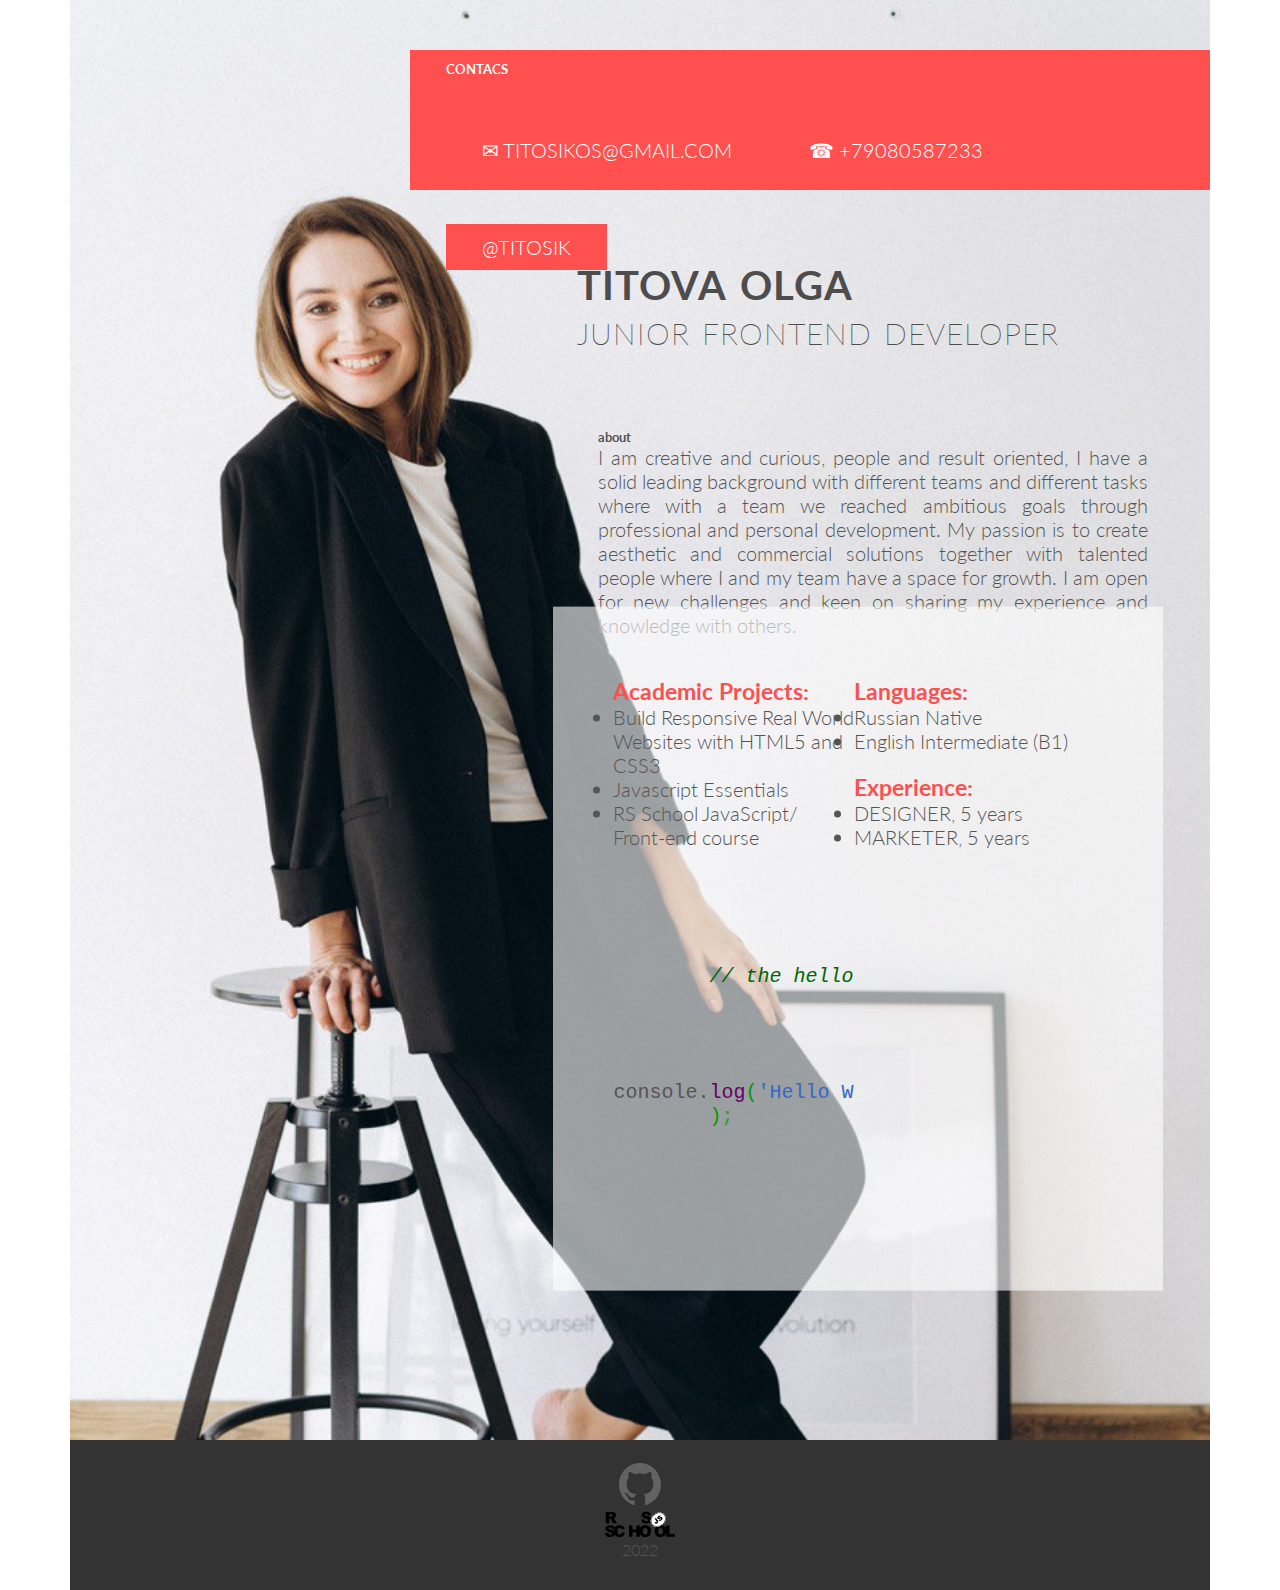
==== commit 4def6d15: "feat:" ====
--- a/index.html
+++ b/index.html
@@ -44,12 +44,24 @@
             <li>Javascript Essentials</li>
             <li>RS School JavaScript/<br>Front-end course</li>
         </ul>
+        <pre>
+        <code>
+        <pre class="javascript" style="font-family:monospace;"><ol><li style="font-weight: normal; vertical-align:top;">
+        <div style="font: normal normal 1em/1.2em monospace; margin:0; padding:0; background:none; vertical-align:top;">
+        <span style="color: #006600; font-style: italic;">// the hello world program</span></div></li>
+        <li style="font-weight: normal; vertical-align:top;">
+        <div style="font: normal normal 1em/1.2em monospace; margin:0; padding:0; background:none; vertical-align:top;">console.<span 
+        style="color: #660066;">log</span><span style="color: #009900;">&#40;</span><span style="color: #3366CC;">'Hello World'
+        </span><span style="color: #009900;">&#41;</span><span style="color: #339933;">;</span></div></li></ol></pre>
+        
+        </code>
+        </pre>
     </div>
     <div class="col span-1-of-2">
                 <h3>Languages:</h3>
                 <ul>
                     <li>Russian Native </li>
-                    <li>English Intermediate</li>
+                    <li>English Intermediate (B1)</li>
                 </ul>
         </div>
     <div class="col span-1-of-2">
@@ -60,11 +72,6 @@
             </ul>
     </div>
     </div>
-  <div>
-  <code>
-    alert("Hello, World!");
-</code>
-  </div>
   <footer>
     <div class="social">
                 <a href="https://github.com/titosik"><svg xmlns="http://www.w3.org/2000/svg" xmlns:xlink="http://www.w3.org/1999/xlink" aria-hidden="true" focusable="false" width="3em" height="3em" style="-ms-transform: rotate(360deg); -webkit-transform: rotate(360deg); transform: rotate(360deg);" preserveAspectRatio="xMidYMid meet" viewBox="0 0 512 512"><path d="M256 32C132.3 32 32 134.9 32 261.7c0 101.5 64.2 187.5 153.2 217.9a17.56 17.56 0 0 0 3.8.4c8.3 0 11.5-6.1 11.5-11.4c0-5.5-.2-19.9-.3-39.1a102.4 102.4 0 0 1-22.6 2.7c-43.1 0-52.9-33.5-52.9-33.5c-10.2-26.5-24.9-33.6-24.9-33.6c-19.5-13.7-.1-14.1 1.4-14.1h.1c22.5 2 34.3 23.8 34.3 23.8c11.2 19.6 26.2 25.1 39.6 25.1a63 63 0 0 0 25.6-6c2-14.8 7.8-24.9 14.2-30.7c-49.7-5.8-102-25.5-102-113.5c0-25.1 8.7-45.6 23-61.6c-2.3-5.8-10-29.2 2.2-60.8a18.64 18.64 0 0 1 5-.5c8.1 0 26.4 3.1 56.6 24.1a208.21 208.21 0 0 1 112.2 0c30.2-21 48.5-24.1 56.6-24.1a18.64 18.64 0 0 1 5 .5c12.2 31.6 4.5 55 2.2 60.8c14.3 16.1 23 36.6 23 61.6c0 88.2-52.4 107.6-102.3 113.3c8 7.1 15.2 21.1 15.2 42.5c0 30.7-.3 55.5-.3 63c0 5.4 3.1 11.5 11.4 11.5a19.35 19.35 0 0 0 4-.4C415.9 449.2 480 363.1 480 261.7C480 134.9 379.7 32 256 32z" fill="#626262"/></svg></a>
--- a/style.css
+++ b/style.css
@@ -1,137 +1,133 @@
 * {
-    margin: 0;
-    padding: 0;
-    box-sizing: border-box;
+  margin: 0;
+  padding: 0;
+  box-sizing: border-box;
 }
 html {
-    background-color: #fff;
-    color:#555;
-    font-family: 'Lato', 'Arial','sans-serif';
-    font-weight: 300;
-    font-size: 20px;
-    text-rendering: optimizeLegibility;
-
+  background-color: #fff;
+  color: #555;
+  font-family: "Lato", "Arial", "sans-serif";
+  font-weight: 300;
+  font-size: 20px;
+  text-rendering: optimizeLegibility;
 }
 .row {
-    max-width: 1140px;
-    margin: 0 auto;
+  max-width: 1140px;
+  margin: 0 auto;
+}
+
+header {
+  background-image: url(./imgOlga.jpg);
+  background-size: cover;
+  background-position: top;
+  width: 1140px;
+  height: 160vh;
+  margin-left: auto;
+  margin-right: auto;
+}
+
+.hero-text-box {
+  position: absolute;
+  width: 1140px;
+  top: 30%;
+  left: 54%;
+  text-decoration: ;
+  transform: translate(-10%, -10%);
+}
+
+h1 {
+  color: #4d4d4d;
+  margin-top: 0;
+  margin-bottom: 0px;
+  font-size: 200%;
+  font-weight: 00;
+  text-transform: uppercase;
+  letter-spacing: 1px;
+  word-spacing: 3px;
+}
+
+h2 {
+  color: #4d4d4d;
+  margin: -30px 0 0 0;
+  font-size: 150%;
+  font-weight: 200;
+  text-transform: uppercase;
+  letter-spacing: 1px;
+  word-spacing: 3px;
+}
+
+.btn {
+  margin-top: 50px;
+  display: inline-block;
+  padding: 10px 35px;
+  font-weight: 300;
+  text-decoration: none;
+  border-radius: 0px;
+  color: #fff;
+  background-color: #fe504f;
+  border: 1px solid #fe504f;
+  text-transform: uppercase;
+}
+
+section {
+  width: 800px;
+  height: 140px;
+  float: right;
+  margin-top: 50px;
+  display: inline-block;
+  padding: 10px 35px;
+  font-weight: 300;
+  text-decoration: none;
+  border-radius: 0px;
+  color: #fff;
+  background-color: #fe504f;
+  border: 1px solid #fe504f;
+  text-transform: uppercase;
+}
+
+.profile {
+  position: absolute;
+  width: 550px;
+  top: 50%;
+  left: 51%;
+  transform: translate(-10%, -10%);
+  text-align: justify;
+  margin: 0 auto;
+}
+
+h3 {
+  color: #fe504f;
+}
+
+.row {
+  text-align: left;
+  display: inline-flexbox;
+  position: absolute;
+  padding: 60px;
+  margin: auto;
+  width: 610px;
+  top: 75%;
+  left: 48%;
+  transform: translate(-10%, -10%);
+  background-color: rgba(255, 255, 255, 0.6);
+}
+
+footer {
+  background-color: #333;
+  padding: 10px;
+  font-size: 80%;
+  width: 1140px;
+  height: 150px;
+  text-align: center;
+  margin-left: auto;
+  margin-right: auto;
+  text-decoration: none;
+}
+
+.social {
+  width: 90px;
+  display: inline-block;
+  padding: 10px;
 }
 
 
-header {
-    background-image: url("/imgOlga.jpg");
-    background-size: cover;
-    background-position: top;
-    width: 1140px;
-    height: 160vh;
-    margin-left: auto;
-    margin-right: auto;
-
-    }
-
-.hero-text-box {
-    position: absolute;
-    width: 1140px;
-    top: 30%;
-    left: 54%;
-    text-decoration: ;
-    transform: translate(-10%, -10%);
-}
-
-h1 {
-    color: #4d4d4d;
-    margin-top: 0;
-    margin-bottom: 0px;
-    font-size: 200%;
-    font-weight: 00;
-    text-transform: uppercase;
-    letter-spacing: 1px;
-    word-spacing: 3px;
-
-}
-
-h2 {
-    color: #4d4d4d;
-    margin: -30px 0 0 0;
-    font-size: 150%;
-    font-weight: 200;
-    text-transform: uppercase;
-    letter-spacing: 1px;
-    word-spacing: 3px;
-}
-
-.btn {
-    margin-top: 50px;
-    display: inline-block;
-    padding: 10px 35px;
-    font-weight: 300;
-    text-decoration: none;
-    border-radius: 0px;
-    color: #fff;
-    background-color: #fe504f;
-    border: 1px solid #fe504f;
-    text-transform: uppercase;
-}
-
-section {
-    width: 800px;
-    height: 140px;
-    float: right;
-    margin-top: 50px;
-    display: inline-block;
-    padding: 10px 35px;
-    font-weight: 300;
-    text-decoration: none;
-    border-radius: 0px;
-    color: #fff;
-    background-color: #fe504f;
-    border: 1px solid #fe504f;
-    text-transform: uppercase;
-}
-
-.profile {
-    position: absolute;
-    width: 550px;
-    top: 50%;
-    left: 51%;
-    transform: translate(-10%, -10%);
-    text-align: justify;
-    margin: 0 auto;
-
-}
-
-h3 {
-    color: #fe504f;
-}
-
-.row  {
-    text-align: left;
-    display:inline-flexbox;
-    position: absolute;
-    padding: 60px;
-    margin: auto;
-    width: 610px;
-    top: 75%;
-    left: 48%;
-    transform: translate(-10%, -10%);
-    background-color: rgba(255, 255, 255, 0.6);
-}
-
-footer {
-    background-color: #333;
-    padding: 10px;
-    font-size: 80%;
-    width: 1140px;
-    height: 150px;
-    text-align: center;
-    margin-left: auto;
-    margin-right: auto;
-    text-decoration: none;
-}
-
-.social {
-    width: 90px;
-    display: inline-block;
-    padding: 10px;
-
-}
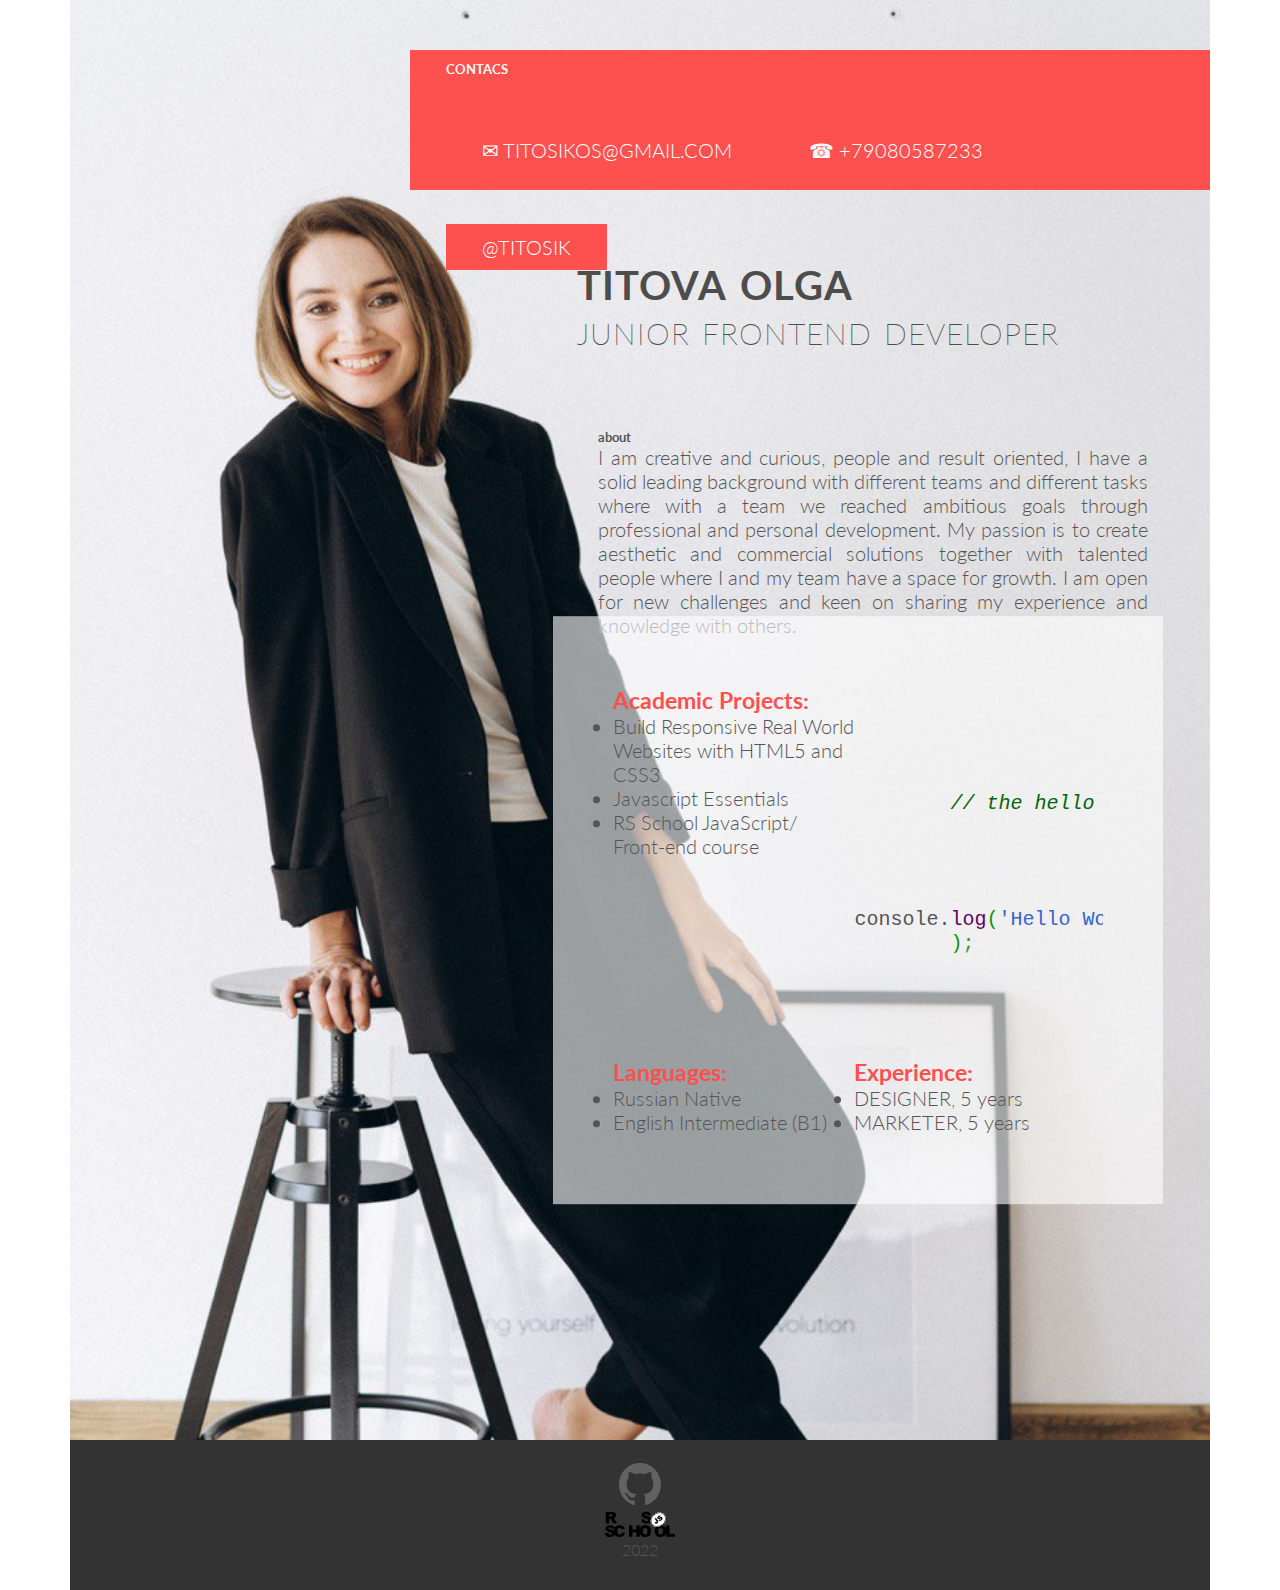
==== commit 26b48cd8: "feay:" ====
--- a/index.html
+++ b/index.html
@@ -44,7 +44,8 @@
             <li>Javascript Essentials</li>
             <li>RS School JavaScript/<br>Front-end course</li>
         </ul>
-        <pre>
+    </div>
+  <pre>
         <code>
         <pre class="javascript" style="font-family:monospace;"><ol><li style="font-weight: normal; vertical-align:top;">
         <div style="font: normal normal 1em/1.2em monospace; margin:0; padding:0; background:none; vertical-align:top;">
@@ -56,7 +57,6 @@
         
         </code>
         </pre>
-    </div>
     <div class="col span-1-of-2">
                 <h3>Languages:</h3>
                 <ul>
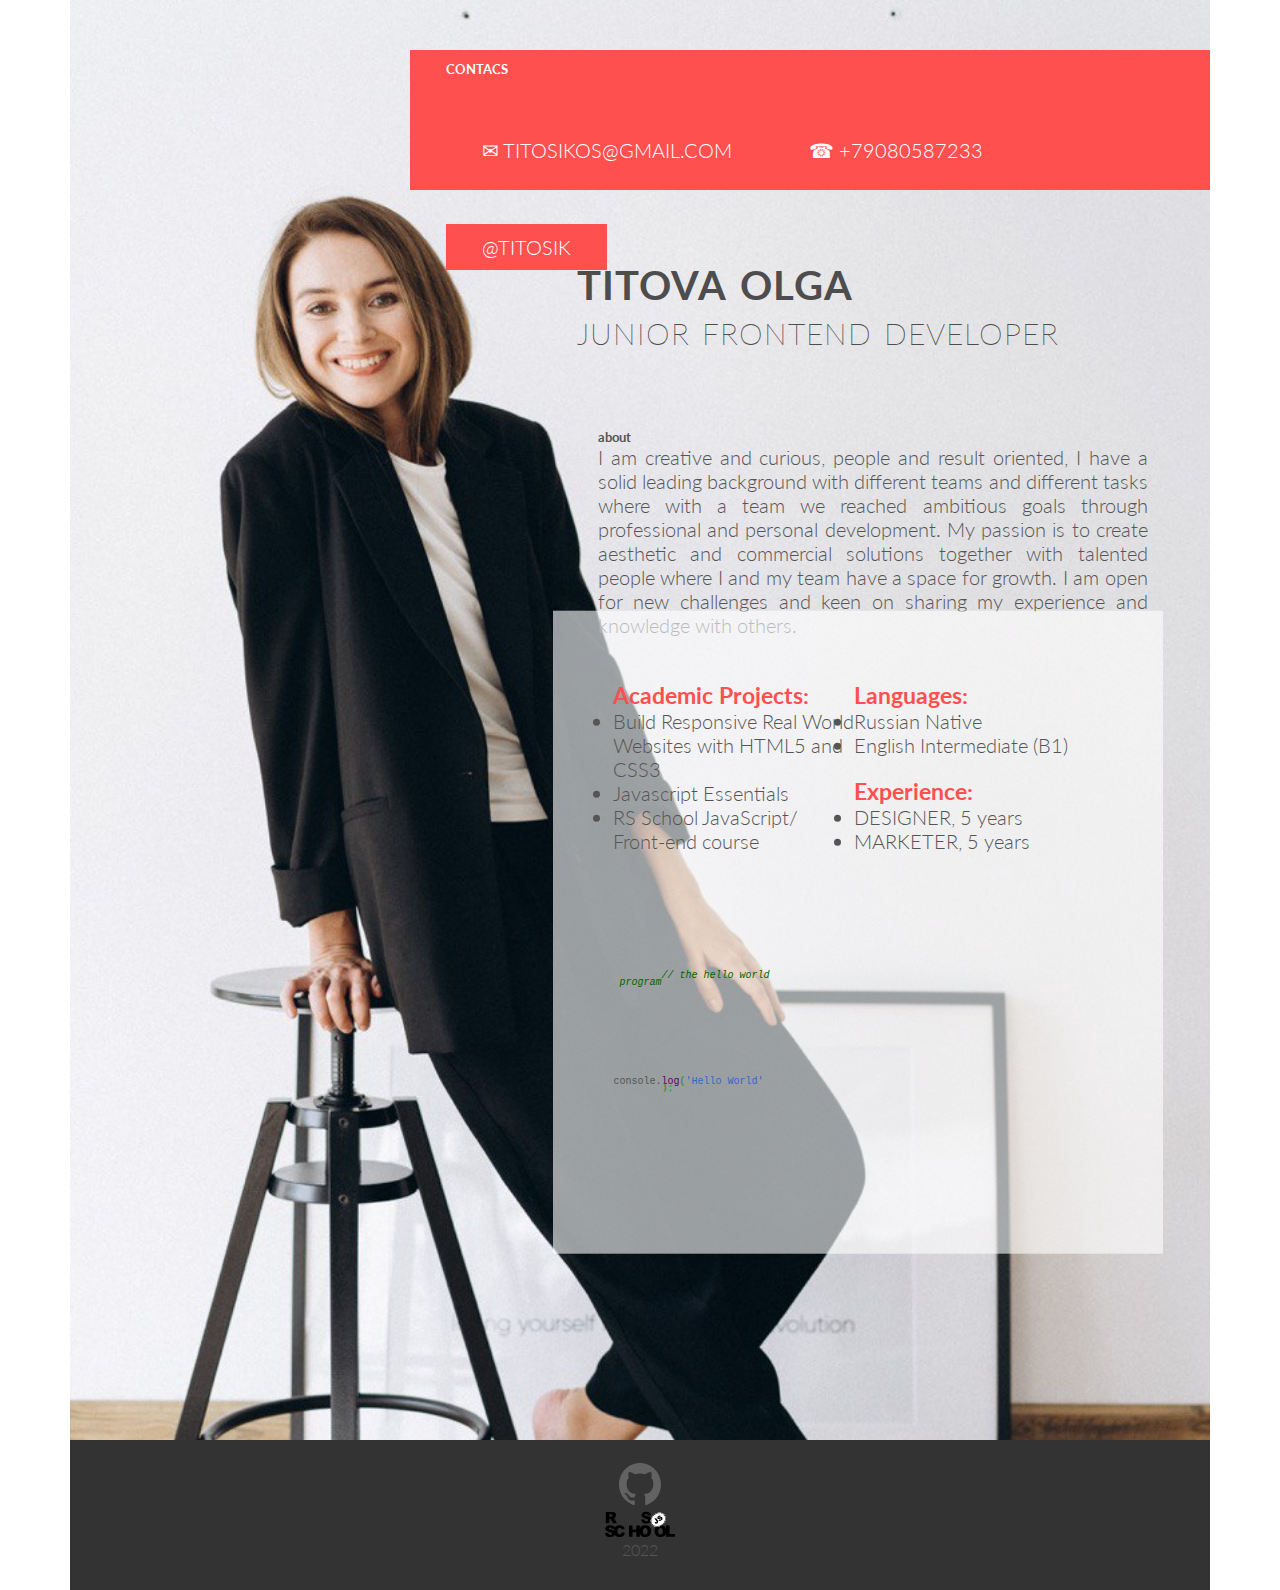
==== commit 315558f4: "fix:" ====
--- a/index.html
+++ b/index.html
@@ -45,18 +45,7 @@
             <li>RS School JavaScript/<br>Front-end course</li>
         </ul>
     </div>
-  <pre>
-        <code>
-        <pre class="javascript" style="font-family:monospace;"><ol><li style="font-weight: normal; vertical-align:top;">
-        <div style="font: normal normal 1em/1.2em monospace; margin:0; padding:0; background:none; vertical-align:top;">
-        <span style="color: #006600; font-style: italic;">// the hello world program</span></div></li>
-        <li style="font-weight: normal; vertical-align:top;">
-        <div style="font: normal normal 1em/1.2em monospace; margin:0; padding:0; background:none; vertical-align:top;">console.<span 
-        style="color: #660066;">log</span><span style="color: #009900;">&#40;</span><span style="color: #3366CC;">'Hello World'
-        </span><span style="color: #009900;">&#41;</span><span style="color: #339933;">;</span></div></li></ol></pre>
-        
-        </code>
-        </pre>
+  
     <div class="col span-1-of-2">
                 <h3>Languages:</h3>
                 <ul>
@@ -70,6 +59,20 @@
                 <li>DESIGNER, 5 years </li>
                 <li>MARKETER, 5 years</li>
             </ul>
+    </div>
+  <div class="col span-1-of-2">
+  <pre>
+        <code>
+        <pre class="javascript" style="font-family:monospace;"><ol><li style="font-weight: normal; vertical-align:top;">
+        <div style="font: normal normal 0.5em/0.7em monospace; margin:0; padding:0; background:none; vertical-align:top;">
+        <span style="color: #006600; font-style: italic;">// the hello world <br> program</span></div></li>
+        <li style="font-weight: normal; vertical-align:top;">
+        <div style="font: normal normal 0.5em/0.7em monospace; margin:0; padding:0; background:none; vertical-align:top;">console.<span 
+        style="color: #660066;">log</span><span style="color: #009900;">&#40;</span><span style="color: #3366CC;">'Hello World'
+        </span><span style="color: #009900;">&#41;</span><span style="color: #339933;">;</span></div></li></ol></pre>
+        
+        </code>
+   </pre>
     </div>
     </div>
   <footer>
